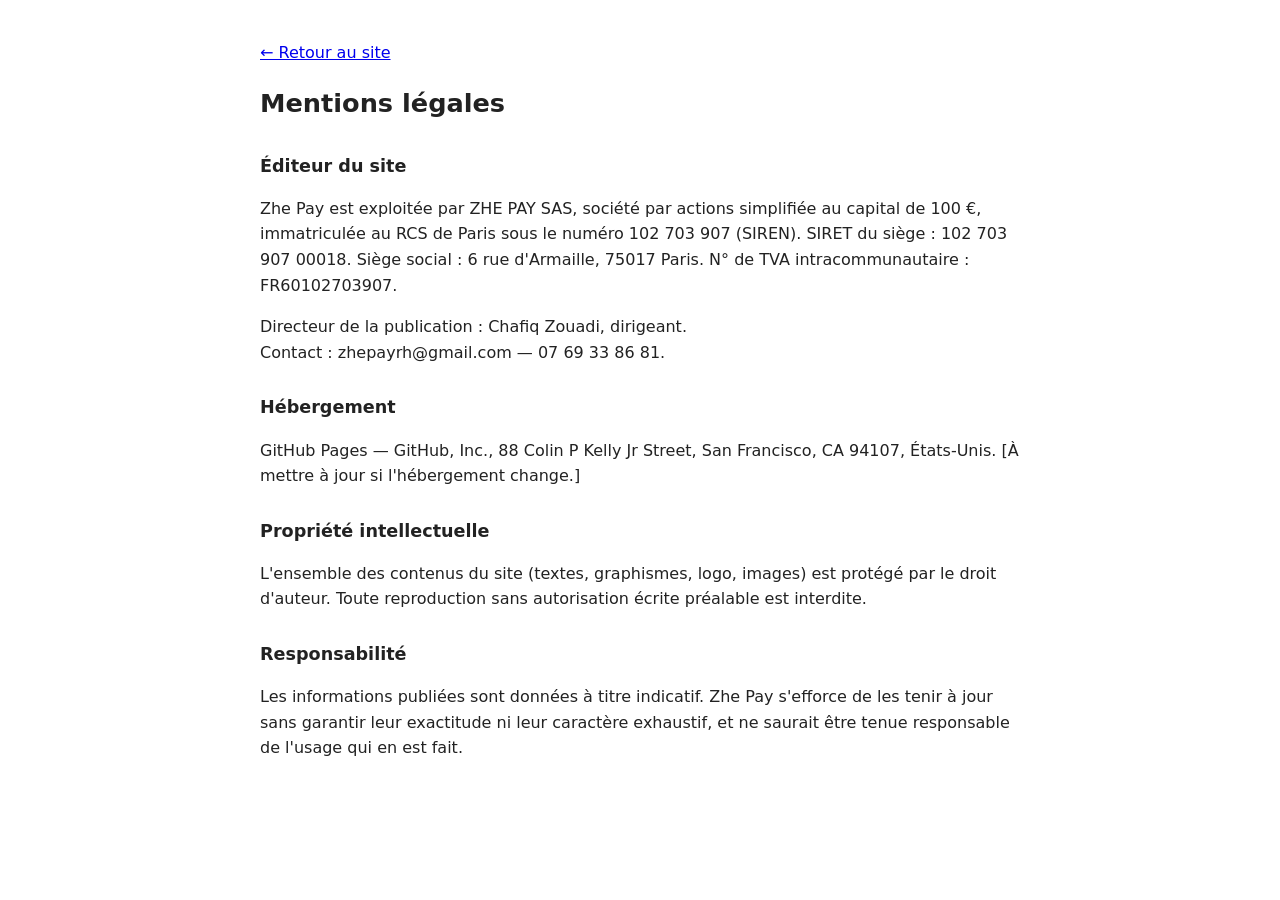
==== mentions-legales.html @ 3166e5c1 "new version" ====
<!doctype html>
<html lang="fr">
<head>
<meta charset="utf-8">
<meta name="viewport" content="width=device-width, initial-scale=1.0">
<title>Mentions légales — Zhe Pay</title>
<meta name="robots" content="noindex">
<style>body{font-family:system-ui,sans-serif;max-width:760px;margin:40px auto;padding:0 16px;line-height:1.6;color:#222}h1{font-size:1.6rem}h2{font-size:1.1rem;margin-top:28px}</style>
</head>
<body>
<p><a href="index.html">← Retour au site</a></p>
<h1>Mentions légales</h1>

<h2>Éditeur du site</h2>
<p>Zhe Pay est exploitée par ZHE PAY SAS, société par actions simplifiée au capital de 100 €, immatriculée au RCS de Paris sous le numéro 102 703 907 (SIREN). SIRET du siège : 102 703 907 00018. Siège social : 6 rue d'Armaille, 75017 Paris. N° de TVA intracommunautaire : FR60102703907.</p>
<p>Directeur de la publication : Chafiq Zouadi, dirigeant.<br>Contact : zhepayrh@gmail.com — 07 69 33 86 81.</p>

<h2>Hébergement</h2>
<p>GitHub Pages — GitHub, Inc., 88 Colin P Kelly Jr Street, San Francisco, CA 94107, États-Unis. [À mettre à jour si l'hébergement change.]</p>

<h2>Propriété intellectuelle</h2>
<p>L'ensemble des contenus du site (textes, graphismes, logo, images) est protégé par le droit d'auteur. Toute reproduction sans autorisation écrite préalable est interdite.</p>

<h2>Responsabilité</h2>
<p>Les informations publiées sont données à titre indicatif. Zhe Pay s'efforce de les tenir à jour sans garantir leur exactitude ni leur caractère exhaustif, et ne saurait être tenue responsable de l'usage qui en est fait.</p>
</body>
</html>
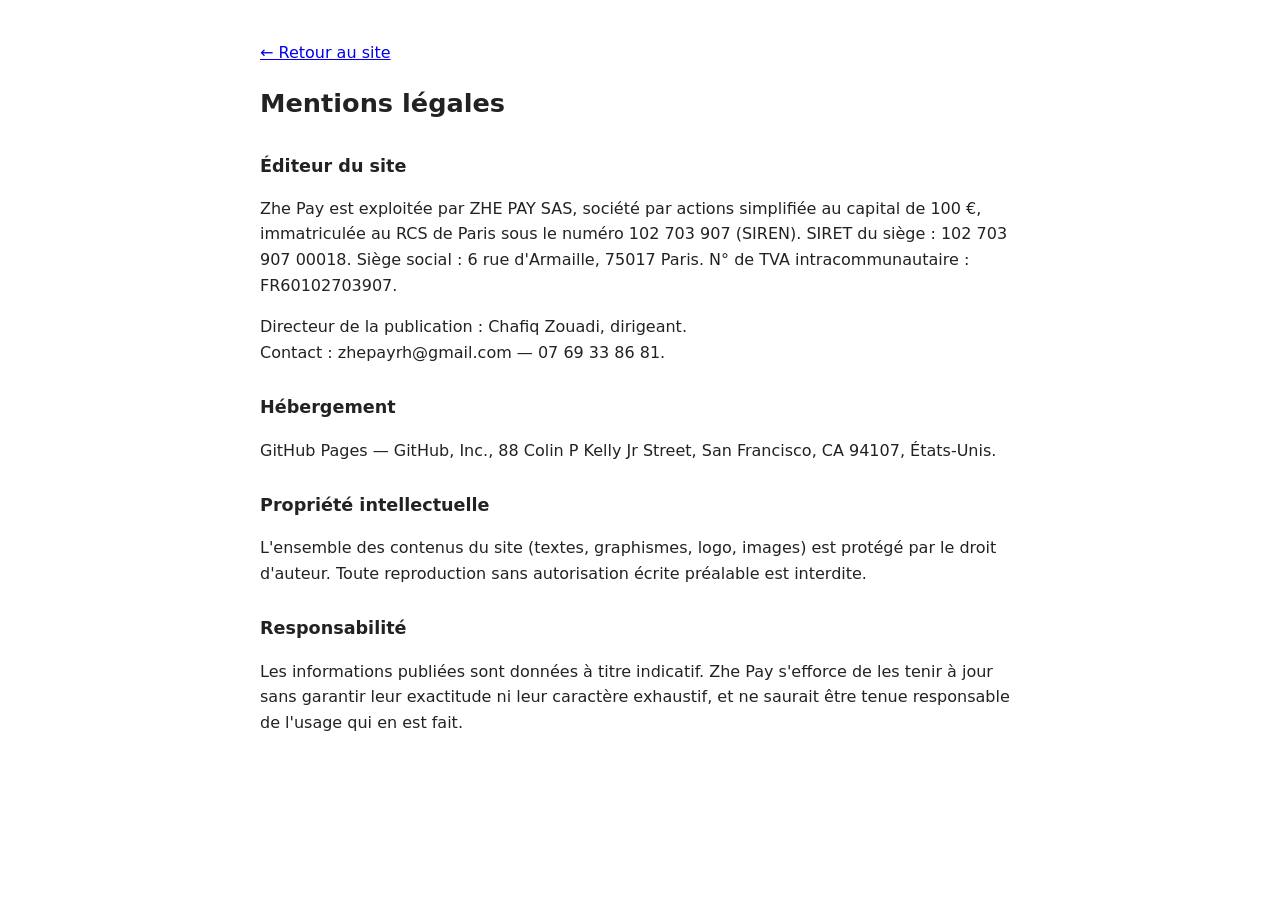
==== commit 3c75bf2c: "Mise à jour du site : URLs GitHub Pages, suppression des notes internes - Canonical, og:url, og:imag" ====
--- a/mentions-legales.html
+++ b/mentions-legales.html
@@ -16,7 +16,7 @@
 <p>Directeur de la publication : Chafiq Zouadi, dirigeant.<br>Contact : zhepayrh@gmail.com — 07 69 33 86 81.</p>
 
 <h2>Hébergement</h2>
-<p>GitHub Pages — GitHub, Inc., 88 Colin P Kelly Jr Street, San Francisco, CA 94107, États-Unis. [À mettre à jour si l'hébergement change.]</p>
+<p>GitHub Pages — GitHub, Inc., 88 Colin P Kelly Jr Street, San Francisco, CA 94107, États-Unis.</p>
 
 <h2>Propriété intellectuelle</h2>
 <p>L'ensemble des contenus du site (textes, graphismes, logo, images) est protégé par le droit d'auteur. Toute reproduction sans autorisation écrite préalable est interdite.</p>
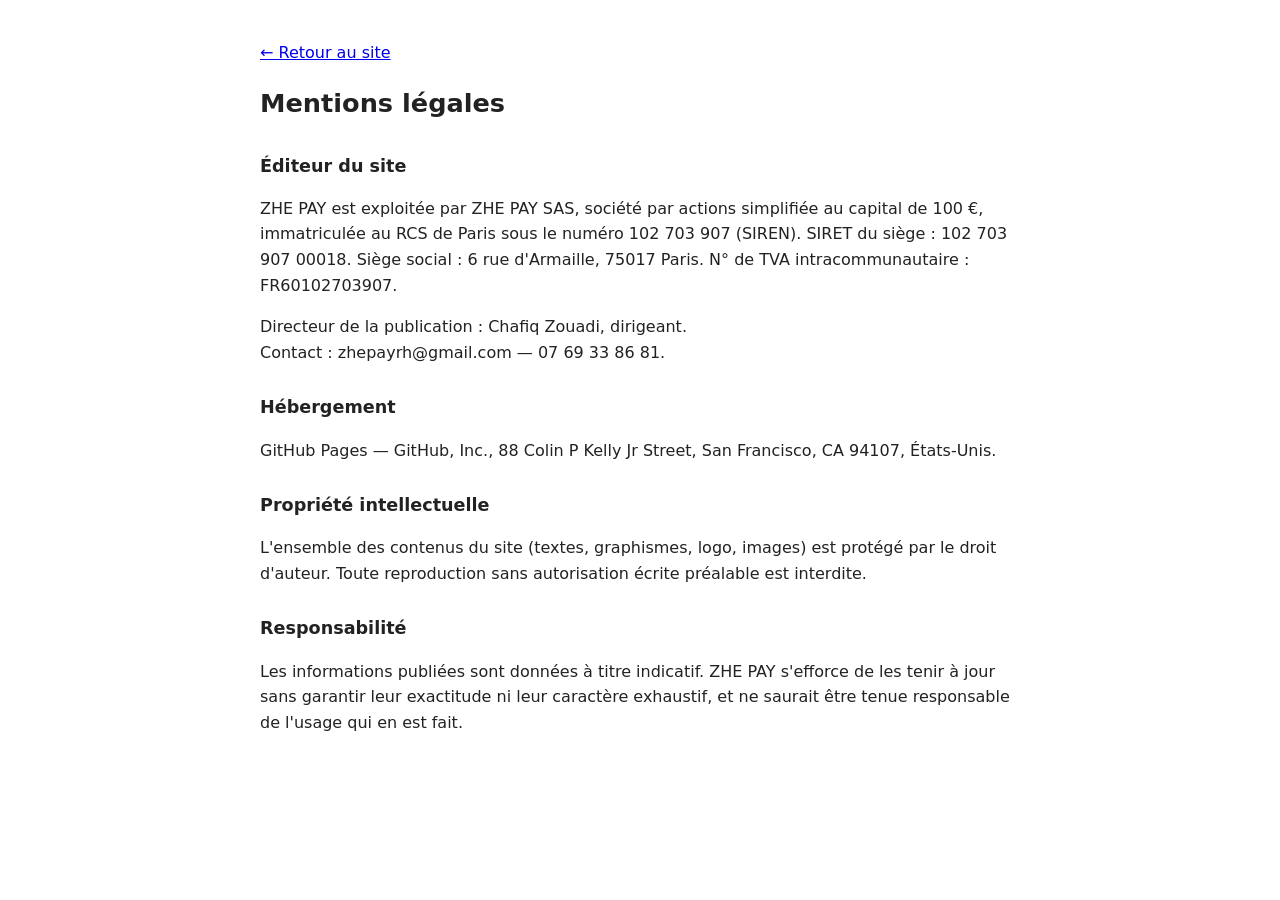
==== commit 34d66c26: "Nom de marque en majuscules : ZHE PAY Co-Authored-By: Claude Haiku 5.5 <noreply@anthropic.com> Claud" ====
--- a/mentions-legales.html
+++ b/mentions-legales.html
@@ -3,7 +3,7 @@
 <head>
 <meta charset="utf-8">
 <meta name="viewport" content="width=device-width, initial-scale=1.0">
-<title>Mentions légales — Zhe Pay</title>
+<title>Mentions légales — ZHE PAY</title>
 <meta name="robots" content="noindex">
 <style>body{font-family:system-ui,sans-serif;max-width:760px;margin:40px auto;padding:0 16px;line-height:1.6;color:#222}h1{font-size:1.6rem}h2{font-size:1.1rem;margin-top:28px}</style>
 </head>
@@ -12,7 +12,7 @@
 <h1>Mentions légales</h1>
 
 <h2>Éditeur du site</h2>
-<p>Zhe Pay est exploitée par ZHE PAY SAS, société par actions simplifiée au capital de 100 €, immatriculée au RCS de Paris sous le numéro 102 703 907 (SIREN). SIRET du siège : 102 703 907 00018. Siège social : 6 rue d'Armaille, 75017 Paris. N° de TVA intracommunautaire : FR60102703907.</p>
+<p>ZHE PAY est exploitée par ZHE PAY SAS, société par actions simplifiée au capital de 100 €, immatriculée au RCS de Paris sous le numéro 102 703 907 (SIREN). SIRET du siège : 102 703 907 00018. Siège social : 6 rue d'Armaille, 75017 Paris. N° de TVA intracommunautaire : FR60102703907.</p>
 <p>Directeur de la publication : Chafiq Zouadi, dirigeant.<br>Contact : zhepayrh@gmail.com — 07 69 33 86 81.</p>
 
 <h2>Hébergement</h2>
@@ -22,6 +22,6 @@
 <p>L'ensemble des contenus du site (textes, graphismes, logo, images) est protégé par le droit d'auteur. Toute reproduction sans autorisation écrite préalable est interdite.</p>
 
 <h2>Responsabilité</h2>
-<p>Les informations publiées sont données à titre indicatif. Zhe Pay s'efforce de les tenir à jour sans garantir leur exactitude ni leur caractère exhaustif, et ne saurait être tenue responsable de l'usage qui en est fait.</p>
+<p>Les informations publiées sont données à titre indicatif. ZHE PAY s'efforce de les tenir à jour sans garantir leur exactitude ni leur caractère exhaustif, et ne saurait être tenue responsable de l'usage qui en est fait.</p>
 </body>
 </html>
